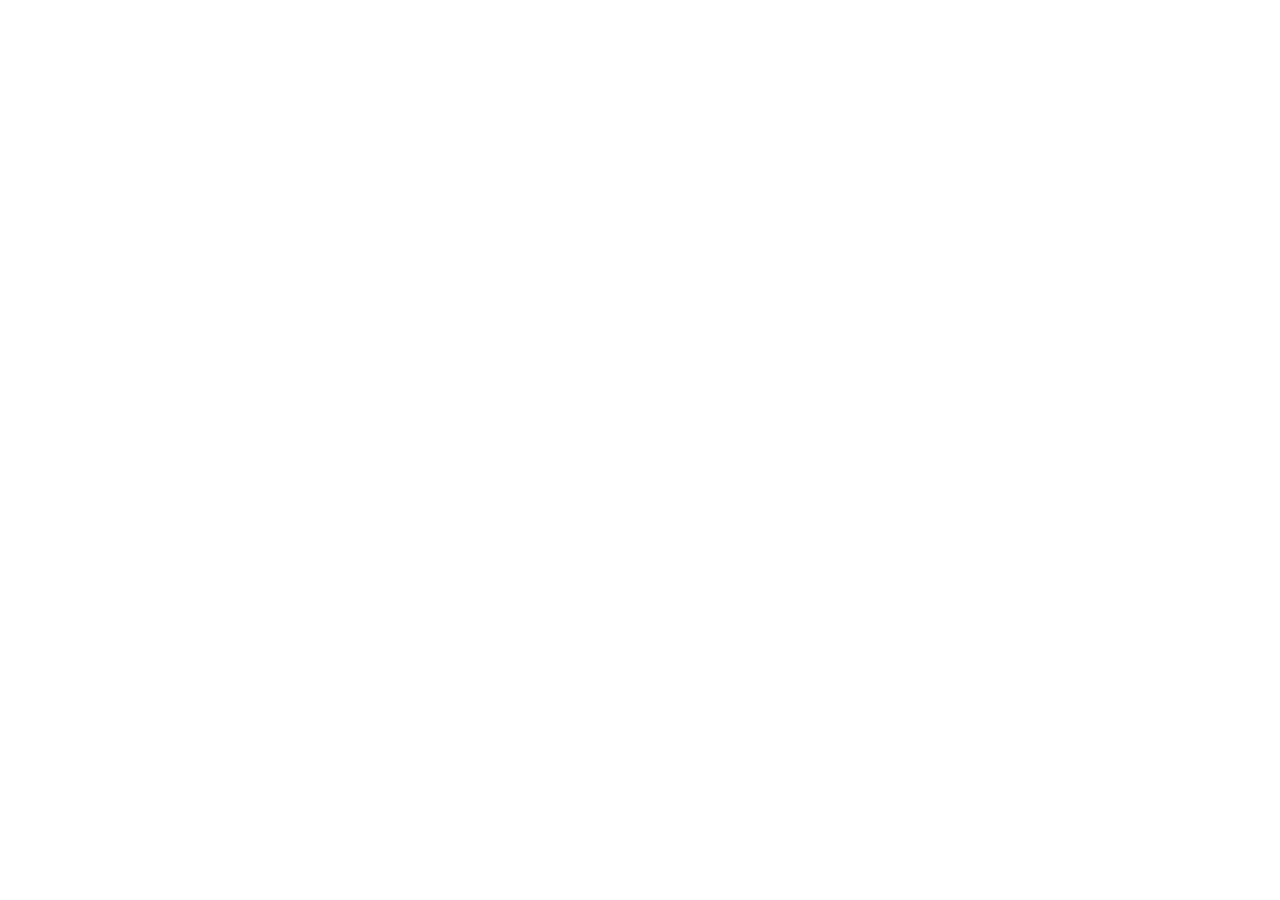
==== index.html @ 5950ffe5 "HTM Skeleton" ====
<!doctype html>
<html lang="en">
  <head>
    <meta charset="UTF-8" />
    <meta name="viewport" content="width=device-width, initial-scale=1.0" />
    <title>Online Phone Store</title>
  </head>
  <body></body>
</html>
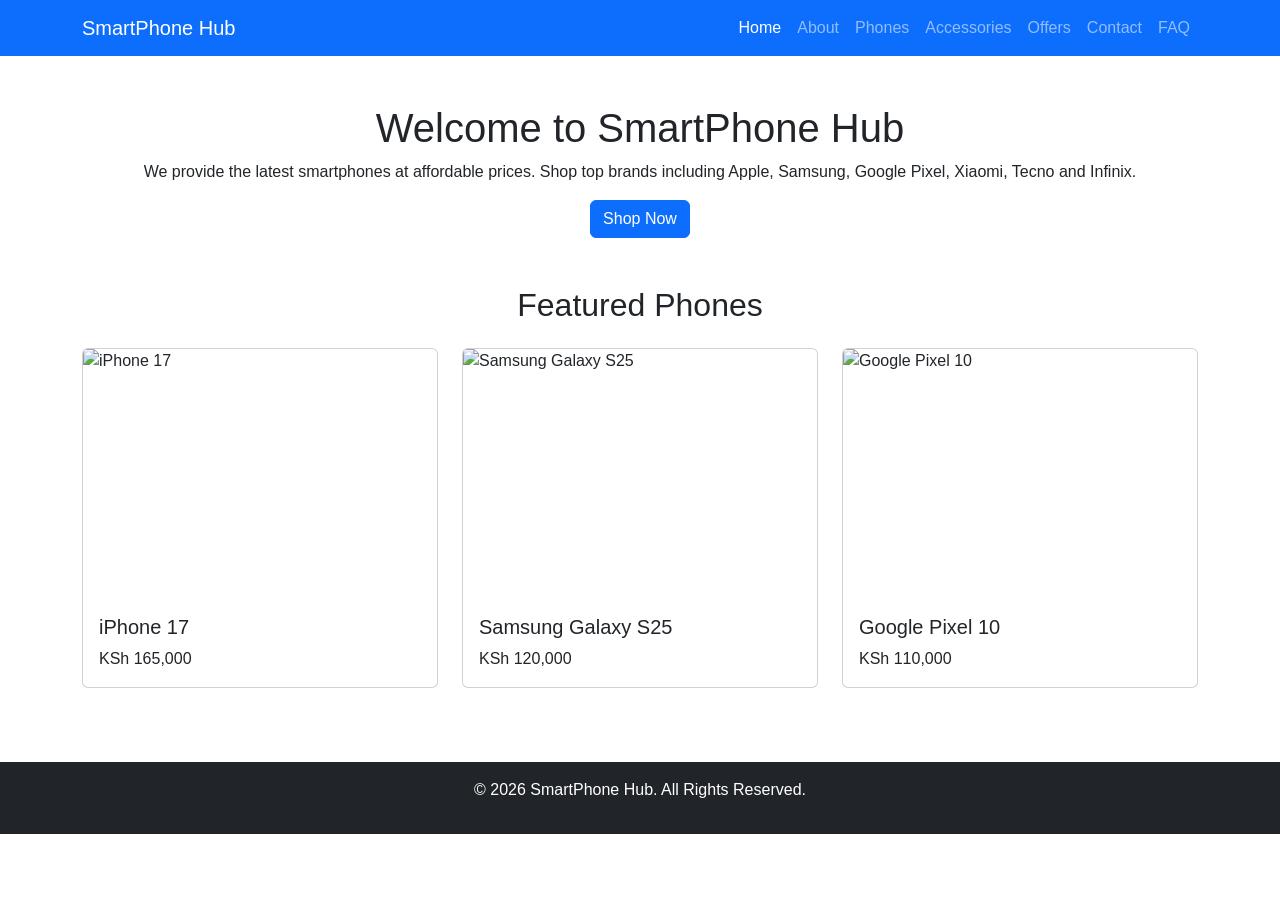
==== commit f58da436: "create Home page structure" ====
--- a/index.html
+++ b/index.html
@@ -3,7 +3,135 @@
   <head>
     <meta charset="UTF-8" />
     <meta name="viewport" content="width=device-width, initial-scale=1.0" />
-    <title>Online Phone Store</title>
+    <title>SmartPhone Hub</title>
+
+    <!-- Bootstrap CSS -->
+    <link
+      href="https://cdn.jsdelivr.net/npm/bootstrap@5.3.3/dist/css/bootstrap.min.css"
+      rel="stylesheet"
+    />
+
+    <!-- Custom CSS -->
+    <link rel="stylesheet" href="css/style.css" />
   </head>
-  <body></body>
+  <body>
+    <!-- Navigation Bar -->
+    <nav class="navbar navbar-expand-lg navbar-dark bg-primary">
+      <div class="container">
+        <a class="navbar-brand" href="index.html">SmartPhone Hub</a>
+
+        <button
+          class="navbar-toggler"
+          type="button"
+          data-bs-toggle="collapse"
+          data-bs-target="#navbarNav"
+        >
+          <span class="navbar-toggler-icon"></span>
+        </button>
+
+        <div class="collapse navbar-collapse" id="navbarNav">
+          <ul class="navbar-nav ms-auto">
+            <li class="nav-item">
+              <a class="nav-link active" href="index.html">Home</a>
+            </li>
+
+            <li class="nav-item">
+              <a class="nav-link" href="about.html">About</a>
+            </li>
+
+            <li class="nav-item">
+              <a class="nav-link" href="phones.html">Phones</a>
+            </li>
+
+            <li class="nav-item">
+              <a class="nav-link" href="accessories.html">Accessories</a>
+            </li>
+
+            <li class="nav-item">
+              <a class="nav-link" href="offers.html">Offers</a>
+            </li>
+
+            <li class="nav-item">
+              <a class="nav-link" href="contact.html">Contact</a>
+            </li>
+
+            <li class="nav-item">
+              <a class="nav-link" href="faq.html">FAQ</a>
+            </li>
+          </ul>
+        </div>
+      </div>
+    </nav>
+
+    <!-- Hero Section -->
+    <section class="container text-center my-5">
+      <h1>Welcome to SmartPhone Hub</h1>
+
+      <p>
+        We provide the latest smartphones at affordable prices. Shop top brands
+        including Apple, Samsung, Google Pixel, Xiaomi, Tecno and Infinix.
+      </p>
+
+      <a href="phones.html" class="btn btn-primary"> Shop Now </a>
+    </section>
+
+    <!-- Featured Phones -->
+    <section class="container my-5">
+      <h2 class="text-center mb-4">Featured Phones</h2>
+
+      <div class="row">
+        <div class="col-md-4 mb-4">
+          <div class="card">
+            <img
+              src="images/iphone17.jpg"
+              class="card-img-top"
+              alt="iPhone 17"
+            />
+
+            <div class="card-body">
+              <h5 class="card-title">iPhone 17</h5>
+              <p class="card-text">KSh 165,000</p>
+            </div>
+          </div>
+        </div>
+
+        <div class="col-md-4 mb-4">
+          <div class="card">
+            <img
+              src="images/galaxys25.jpg"
+              class="card-img-top"
+              alt="Samsung Galaxy S25"
+            />
+
+            <div class="card-body">
+              <h5 class="card-title">Samsung Galaxy S25</h5>
+              <p class="card-text">KSh 120,000</p>
+            </div>
+          </div>
+        </div>
+
+        <div class="col-md-4 mb-4">
+          <div class="card">
+            <img
+              src="images/pixel10.jpg"
+              class="card-img-top"
+              alt="Google Pixel 10"
+            />
+
+            <div class="card-body">
+              <h5 class="card-title">Google Pixel 10</h5>
+              <p class="card-text">KSh 110,000</p>
+            </div>
+          </div>
+        </div>
+      </div>
+    </section>
+
+    <!-- Footer -->
+    <footer class="bg-dark text-white text-center p-3">
+      <p>&copy; 2026 SmartPhone Hub. All Rights Reserved.</p>
+    </footer>
+    <!-- Bootstrap JS -->
+    <script src="https://cdn.jsdelivr.net/npm/bootstrap@5.3.3/dist/js/bootstrap.bundle.min.js"></script>
+  </body>
 </html>
--- a/css/style.css
+++ b/css/style.css
@@ -0,0 +1,16 @@
+body{
+    font-family: Arial, sans-serif;
+}
+
+.card img{
+    height: 250px;
+    object-fit: cover;
+}
+
+footer{
+    margin-top: 50px;
+}
+
+.hero{
+    padding: 50px 0;
+}
